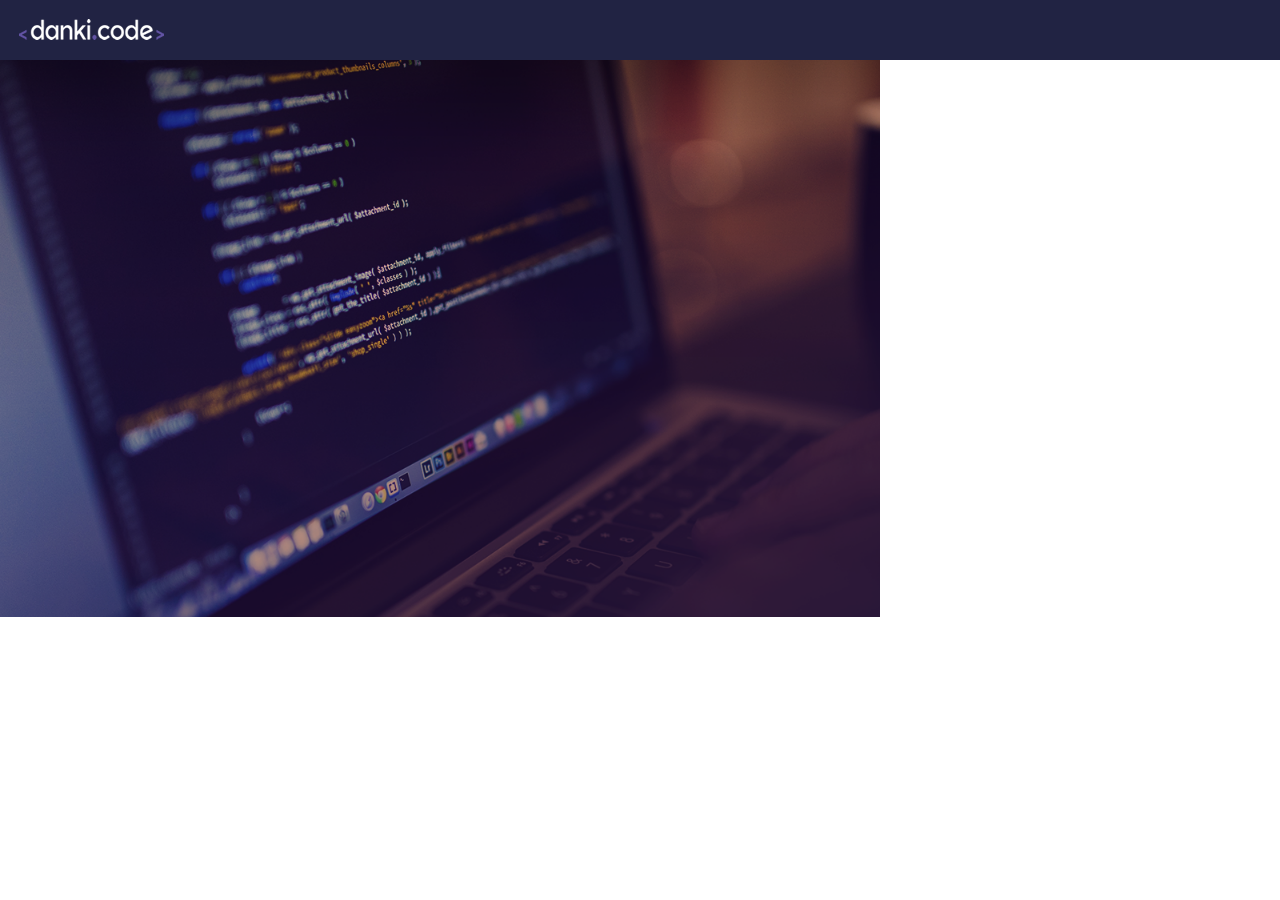
==== project_01/index.html @ 72232da6 "create header" ====
<!DOCTYPE html>
<html lang="pt-br">
<head>
  <meta charset="UTF-8">
  <meta name="viewport" content="width=device-width, initial-scale=1.0">
  <title>Project 01</title>
  <link rel="stylesheet" href="css/style.css">
</head>
<body>
  <header>
    <div class="center">
      <img src="images/logo.png" alt="Logo">
    </div><!--center-->
  </header>

  <div class="container-banner">
    <div class="center">
      <div class="form">
        
      </div><!--form-->
    </div><!--center-->
  </div><!--container-banner-->
</body>
</html>
---- project_01/css/style.css ----
* {
  margin: 0;
  padding: 0;
  box-sizing: border-box;
}

html, body {
  height: 100%;
}

.center {
  width: 1280px;
  margin: 0 auto;
}

header {
  width: 100%;
  height: 60px;
  background-color: #212343;
}

header img {
  margin: 19px;
}

.container-banner {
  width: 100%;
  height: 557px;
  background-image: url('../images/header_bg.png');
  background-size: cover;
  background-position: center;
}

.container-banner > .center {
  height: 100%;
}

.form {
  width: 400px;
  height: 100%;
  float: right;
  background-color: white;
}
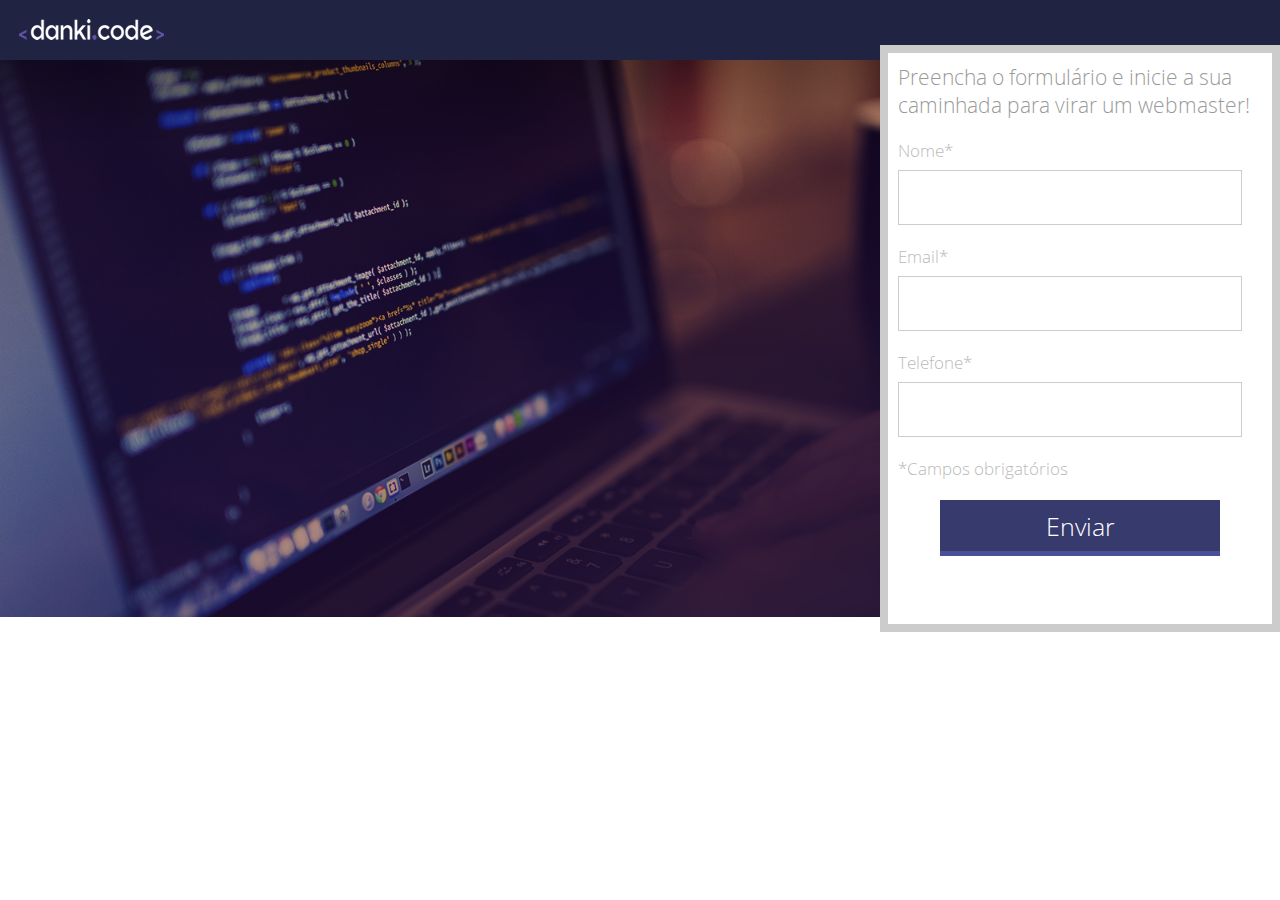
==== commit fbee27d1: "Create form" ====
--- a/project_01/index.html
+++ b/project_01/index.html
@@ -16,7 +16,30 @@
   <div class="container-banner">
     <div class="center">
       <div class="form">
-        
+        <h2>Preencha o formulário e inicie a sua caminhada para virar um webmaster!</h2>
+        <form action="">
+          <div class="input-container">
+            <span>Nome*</span>
+            <input type="text" name="nome" required>
+          </div><!--input-container-->
+
+          <div class="input-container">
+            <span>Email*</span>
+            <input type="email" name="email" required>
+          </div><!--input-container-->
+
+          <div class="input-container">
+            <span>Telefone*</span>
+            <input type="text" name="telefone" required>
+          </div><!--input-container-->
+          
+          <p class="warning">*Campos obrigatórios</p>
+
+          <div class="input-submit-container">
+            <input type="submit" name="acao" value="Enviar">
+          </div><!--input-submit-container-->
+
+        </form>
       </div><!--form-->
     </div><!--center-->
   </div><!--container-banner-->
--- a/project_01/css/style.css
+++ b/project_01/css/style.css
@@ -2,10 +2,16 @@
   margin: 0;
   padding: 0;
   box-sizing: border-box;
+  font-family: "Open Sans";
 }
 
 html, body {
   height: 100%;
+}
+
+@font-face {
+  src: url('../fonts/OpenSans-Light.ttf');
+  font-family: "Open Sans";
 }
 
 .center {
@@ -36,8 +42,62 @@
 }
 
 .form {
+  padding: 10px;
   width: 400px;
-  height: 100%;
+  height: calc(100% + 30px);
   float: right;
+  position: relative;
+  top: -15px;
   background-color: white;
+  border: 8px solid #ccc;
+}
+
+.form h2 {
+  font-weight: normal;
+  color: #999;
+  font-size: 21px;
+}
+
+.input-container{
+  margin-top: 20px;
+}
+
+.input-container span,
+.form p {
+  display: inline-block;
+  width: 100%;
+  color: #bbb;
+  font-size: 17px;
+}
+
+.form p {
+  margin: 20px 0;
+}
+
+.input-container input[type=text],
+.input-container input[type=email] {
+  margin-top: 8px;
+  width: 344px;
+  height: 55px;
+  border: 1px solid #ccc;
+}
+
+.form .input-submit-container {
+  text-align: center;
+}
+
+.form input[type=submit] {
+  color: white;
+  font-size: 25px;
+  width: 280px;
+  height: 56px;
+  display: inline-block;
+  background-color: #363A6D;
+  border: 0;
+  border-bottom: 5px solid #4A5097;
+  cursor: pointer;
+}
+
+.form input[type="submit"]:hover {
+  background-color: #323665;
 }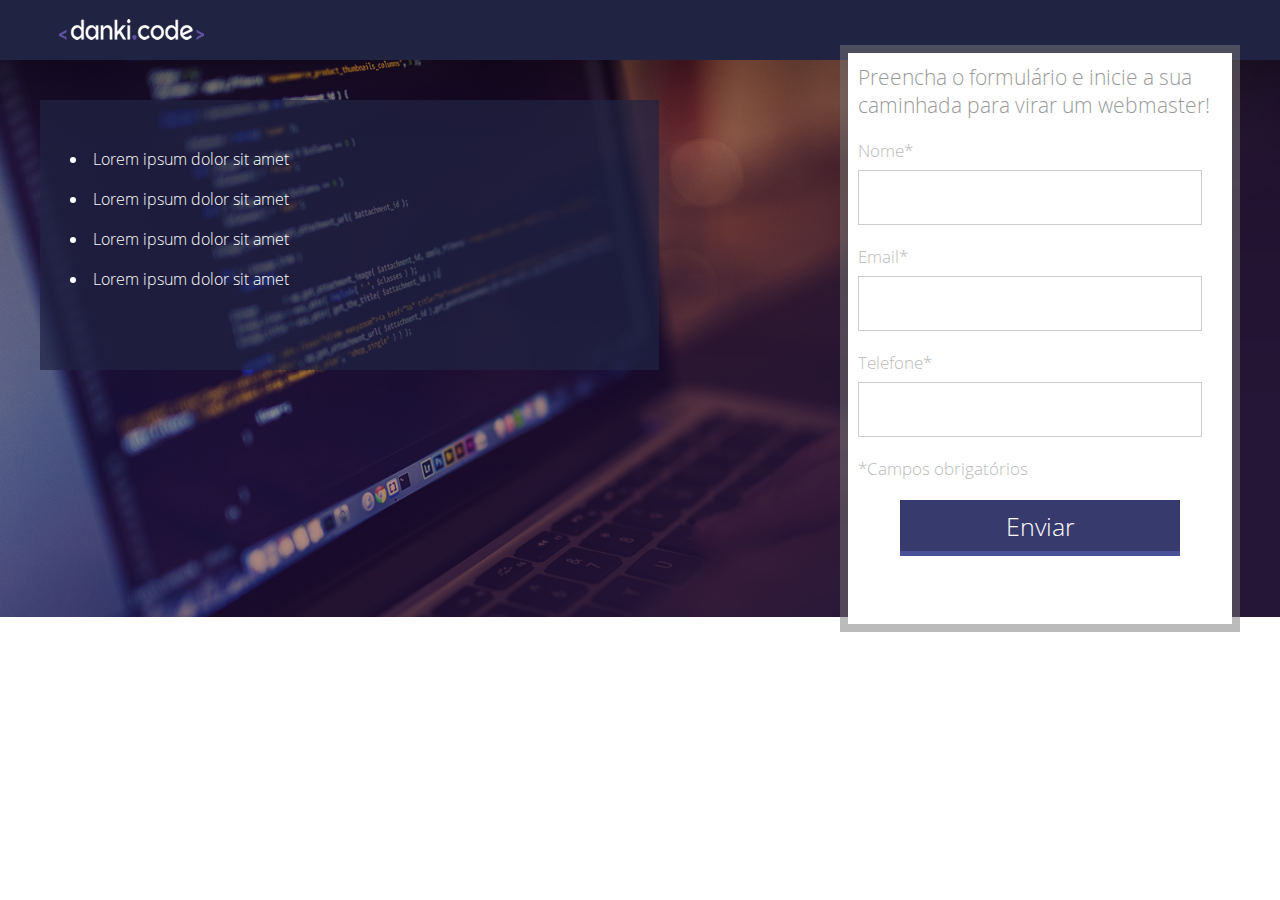
==== commit 44417ccb: "text banner" ====
--- a/project_01/index.html
+++ b/project_01/index.html
@@ -15,6 +15,18 @@
 
   <div class="container-banner">
     <div class="center">
+
+      <div class="container-list">
+        <ul>
+          <li>Lorem ipsum dolor sit amet</li>
+          <li>Lorem ipsum dolor sit amet</li>
+          <li>Lorem ipsum dolor sit amet</li>
+          <li>Lorem ipsum dolor sit amet</li>
+        </ul>
+
+
+      </div><!--container-list-->
+
       <div class="form">
         <h2>Preencha o formulário e inicie a sua caminhada para virar um webmaster!</h2>
         <form action="">
@@ -43,5 +55,6 @@
       </div><!--form-->
     </div><!--center-->
   </div><!--container-banner-->
+
 </body>
 </html>--- a/project_01/css/style.css
+++ b/project_01/css/style.css
@@ -15,7 +15,7 @@
 }
 
 .center {
-  width: 1280px;
+  width: 1200px;
   margin: 0 auto;
 }
 
@@ -49,7 +49,8 @@
   position: relative;
   top: -15px;
   background-color: white;
-  border: 8px solid #ccc;
+  border: 8px solid rgba(120, 120, 120, .5);
+  background-clip: padding-box;
 }
 
 .form h2 {
@@ -100,4 +101,22 @@
 
 .form input[type="submit"]:hover {
   background-color: #323665;
+}
+
+.container-list {
+  padding: 30px;
+  margin-top: 40px;
+  float: left;
+  width: 619px;
+  height: 270px;
+  background-color: rgba(33, 35, 67, .7);
+}
+
+.container-list ul {
+  list-style-position: inside;
+}
+
+.container-list ul li {
+  color: white;
+  margin-top: 18px;
 }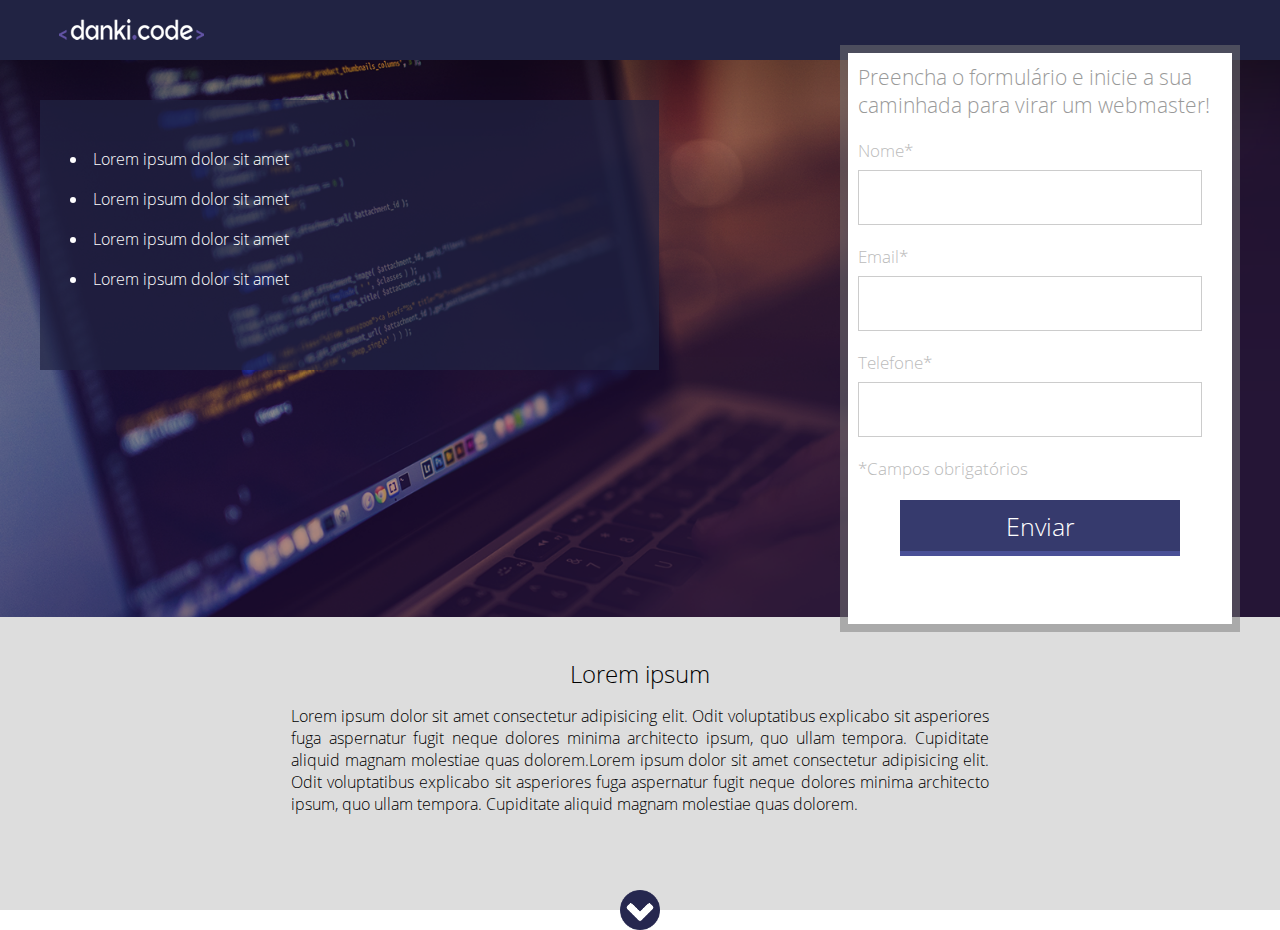
==== commit 5b0a3e48: "Create section" ====
--- a/project_01/index.html
+++ b/project_01/index.html
@@ -56,5 +56,15 @@
     </div><!--center-->
   </div><!--container-banner-->
 
+  <div class="container-2">
+    <div class="center">
+      <h2>Lorem ipsum</h2>
+      <p>Lorem ipsum dolor sit amet consectetur adipisicing elit. Odit voluptatibus explicabo sit asperiores fuga aspernatur fugit neque dolores minima architecto ipsum, quo ullam tempora. Cupiditate aliquid magnam molestiae quas dolorem.Lorem ipsum dolor sit amet consectetur adipisicing elit. Odit voluptatibus explicabo sit asperiores fuga aspernatur fugit neque dolores minima architecto ipsum, quo ullam tempora. Cupiditate aliquid magnam molestiae quas dolorem.</p>
+    </div><!--center-->
+
+    <div class="arrow">
+      
+    </div>
+  </div><!--container-2-->
 </body>
 </html>--- a/project_01/css/style.css
+++ b/project_01/css/style.css
@@ -119,4 +119,32 @@
 .container-list ul li {
   color: white;
   margin-top: 18px;
+}
+
+.container-2 {
+  padding: 40px 0;
+  background-color: #DDD;
+  text-align: center;
+}
+
+.container-2 h2 {
+  font-weight: normal;
+}
+
+.container-2 p {
+  width: 698px;
+  display: inline-block;
+  text-align: justify;
+  margin: 15px 0;
+}
+
+.arrow {
+  position: relative;
+  top: 60px;
+  left: 50%;
+  margin-left: -20px;
+  width: 40px;
+  height: 40px;
+  background-image: url('../images/arrow.png');
+  background-size: 100% 100%;
 }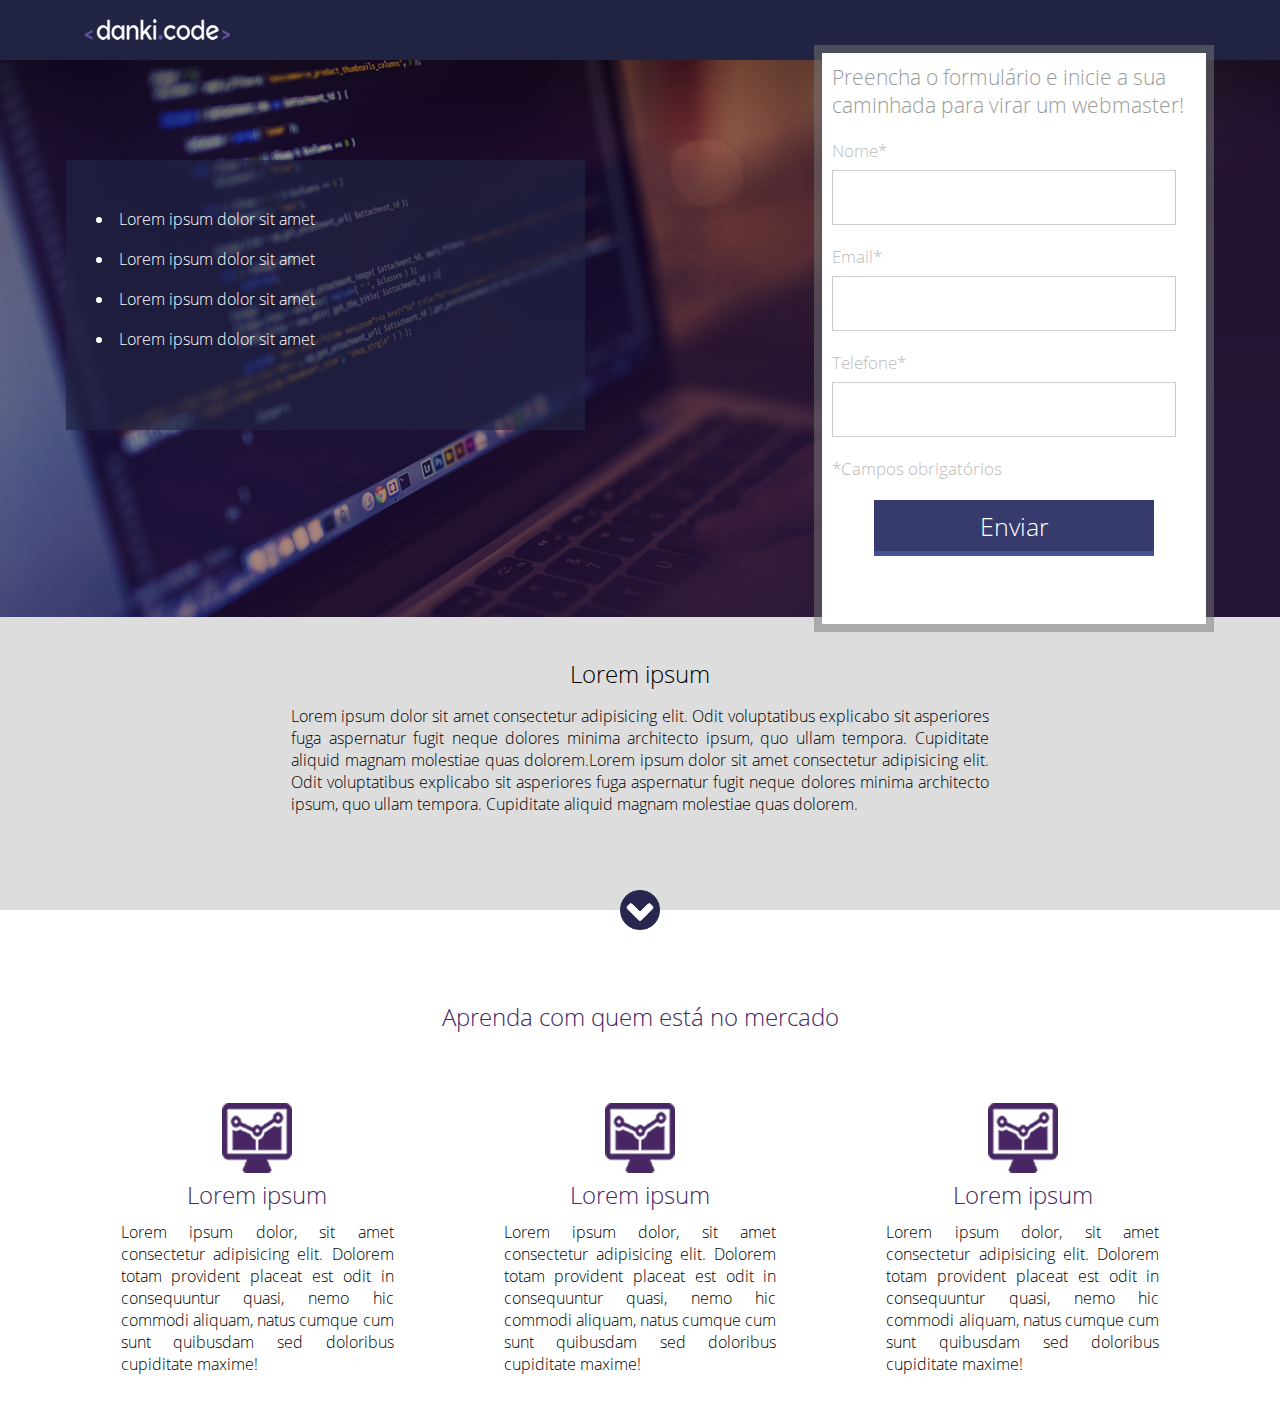
==== commit 236e1779: "Create new section" ====
--- a/project_01/index.html
+++ b/project_01/index.html
@@ -66,5 +66,42 @@
       
     </div>
   </div><!--container-2-->
+
+  <div class="section-1">
+    <div class="center">
+      <h2>Aprenda com quem está no mercado</h2>
+      <div class="container-section">
+        <div class="container-single">
+          <div>
+            <img src="images/icon.png" alt="Icon">
+          </div>
+            <div class="text-container-single">
+              <h2>Lorem ipsum</h2>
+              <p>Lorem ipsum dolor, sit amet consectetur adipisicing elit. Dolorem totam provident placeat est odit in consequuntur quasi, nemo hic commodi aliquam, natus cumque cum sunt quibusdam sed doloribus cupiditate maxime!</p>
+            </div><!--text-container-single-->
+        </div><!--container-single-->
+
+        <div class="container-single">
+          <div>
+            <img src="images/icon.png" alt="Icon">
+          </div>
+            <div class="text-container-single">
+              <h2>Lorem ipsum</h2>
+              <p>Lorem ipsum dolor, sit amet consectetur adipisicing elit. Dolorem totam provident placeat est odit in consequuntur quasi, nemo hic commodi aliquam, natus cumque cum sunt quibusdam sed doloribus cupiditate maxime!</p>
+            </div><!--text-container-single-->
+        </div><!--container-single-->
+
+        <div class="container-single">
+          <div>
+            <img src="images/icon.png" alt="Icon">
+          </div>
+            <div class="text-container-single">
+              <h2>Lorem ipsum</h2>
+              <p>Lorem ipsum dolor, sit amet consectetur adipisicing elit. Dolorem totam provident placeat est odit in consequuntur quasi, nemo hic commodi aliquam, natus cumque cum sunt quibusdam sed doloribus cupiditate maxime!</p>
+            </div><!--text-container-single-->
+        </div><!--container-single-->
+      </div><!--container-section-->
+    </div><!--center-->
+  </div><!--section-1-->
 </body>
 </html>--- a/project_01/css/style.css
+++ b/project_01/css/style.css
@@ -17,10 +17,12 @@
 .center {
   width: 1200px;
   margin: 0 auto;
+  padding: 0 2%;
 }
 
 header {
   width: 100%;
+  min-width: 1200px;
   height: 60px;
   background-color: #212343;
 }
@@ -31,6 +33,7 @@
 
 .container-banner {
   width: 100%;
+  min-width: 1200px;
   height: 557px;
   background-image: url('../images/header_bg.png');
   background-size: cover;
@@ -105,9 +108,9 @@
 
 .container-list {
   padding: 30px;
-  margin-top: 40px;
+  margin-top: 100px;
   float: left;
-  width: 619px;
+  width: 519px;
   height: 270px;
   background-color: rgba(33, 35, 67, .7);
 }
@@ -122,6 +125,7 @@
 }
 
 .container-2 {
+  min-width: 1200px;
   padding: 40px 0;
   background-color: #DDD;
   text-align: center;
@@ -147,4 +151,34 @@
   height: 40px;
   background-image: url('../images/arrow.png');
   background-size: 100% 100%;
+}
+
+.section-1{
+  padding: 90px 0;
+}
+.section-1 h2 {
+  text-align: center;
+  color: #462663;
+  font-weight: normal;
+}
+
+.container-section {
+  margin-top: 40px;
+  text-align: center;
+}
+
+.container-single {
+  float: left;
+  width: 33.333%;
+  padding: 30px;
+}
+
+.container-single img {
+  width: 70px;
+}
+
+.container-single p {
+  display: inline-block;
+  text-align: justify;
+  padding: 10px 25px;
 }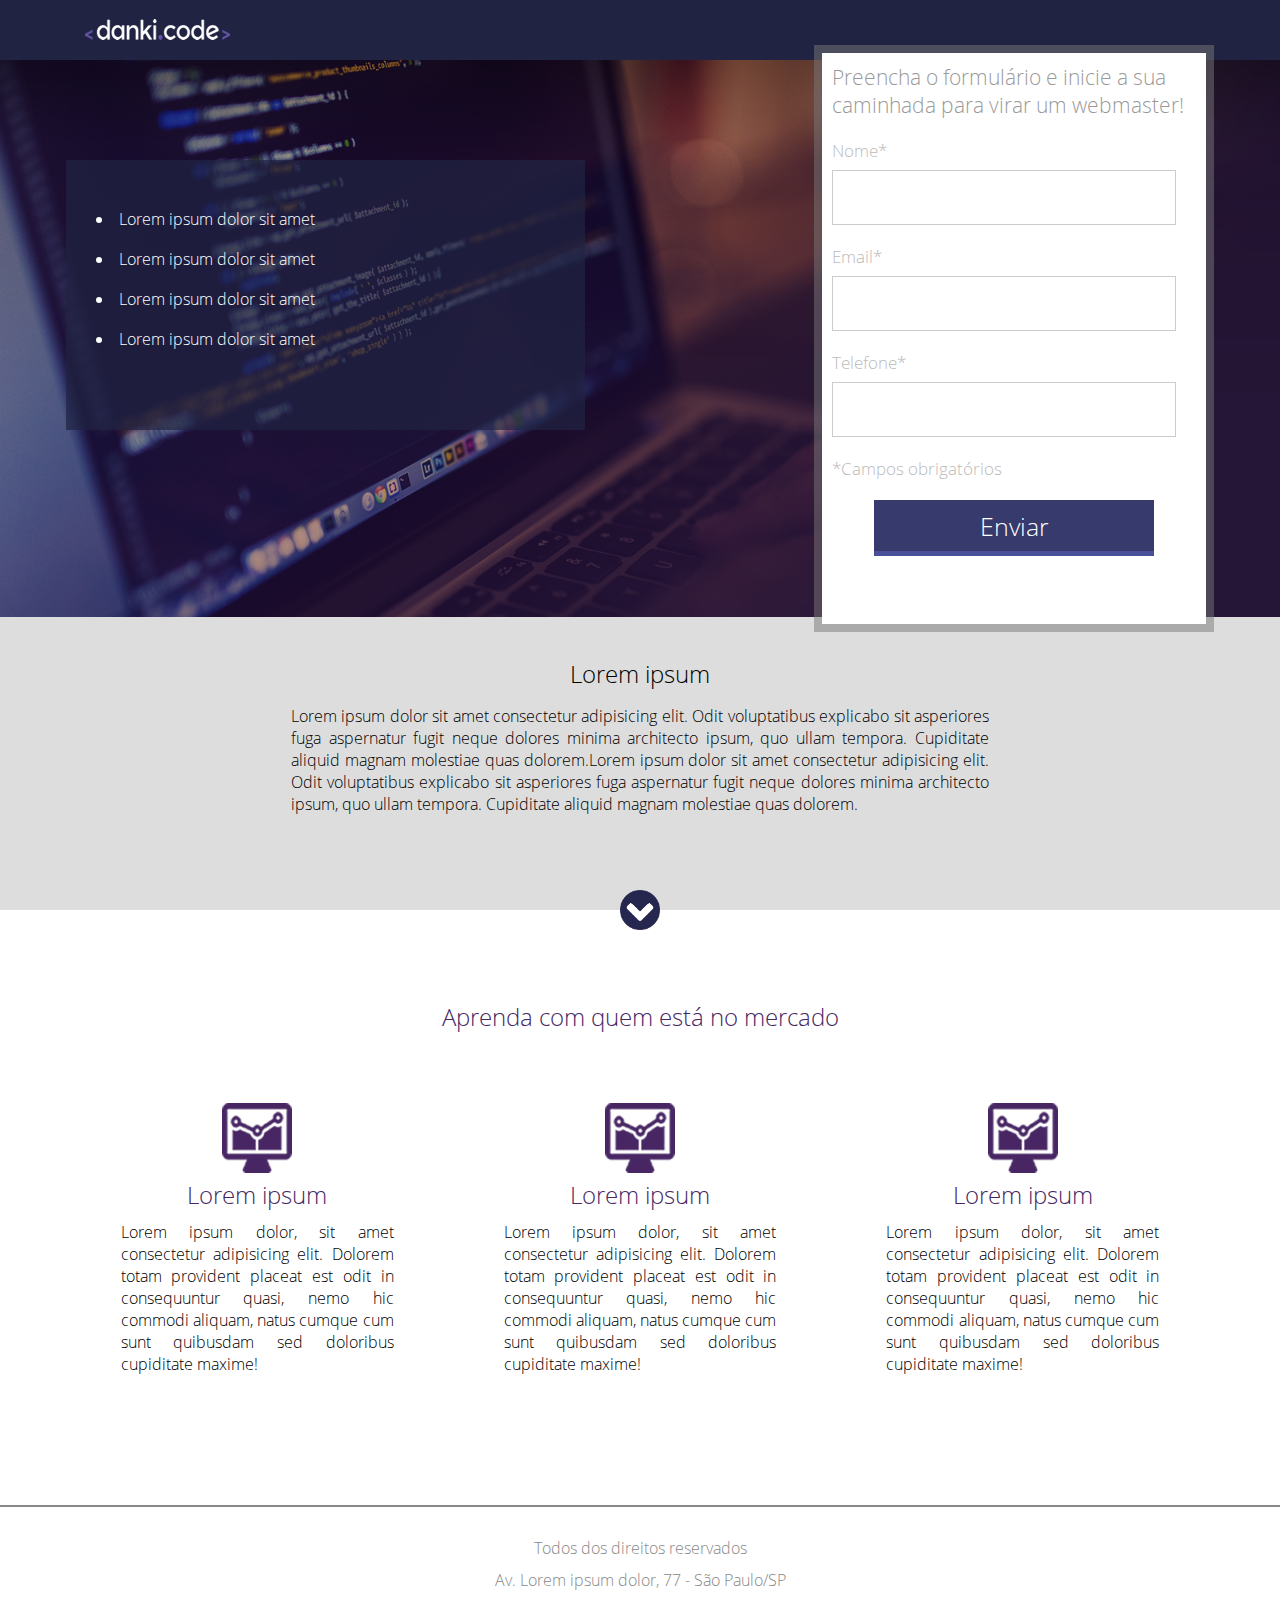
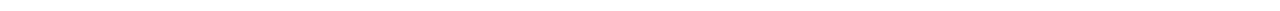
==== commit 7c420653: "Create footer" ====
--- a/project_01/index.html
+++ b/project_01/index.html
@@ -101,7 +101,14 @@
             </div><!--text-container-single-->
         </div><!--container-single-->
       </div><!--container-section-->
+      <div class="clear"></div>
     </div><!--center-->
   </div><!--section-1-->
-</body>
+  
+  <footer>
+    <p>Todos dos direitos reservados</p>
+    <p>Av. Lorem ipsum dolor, 77 - São Paulo/SP</p>
+  </footer>
+  
+  </body>
 </html>--- a/project_01/css/style.css
+++ b/project_01/css/style.css
@@ -181,4 +181,18 @@
   display: inline-block;
   text-align: justify;
   padding: 10px 25px;
+}
+
+footer {
+  padding: 20px 0;
+  border-top: 2px solid #888;
+  text-align: center;
+  color: #888;
+}
+footer p {
+  margin-top: 10px;
+}
+
+.clear {
+  clear: both;
 }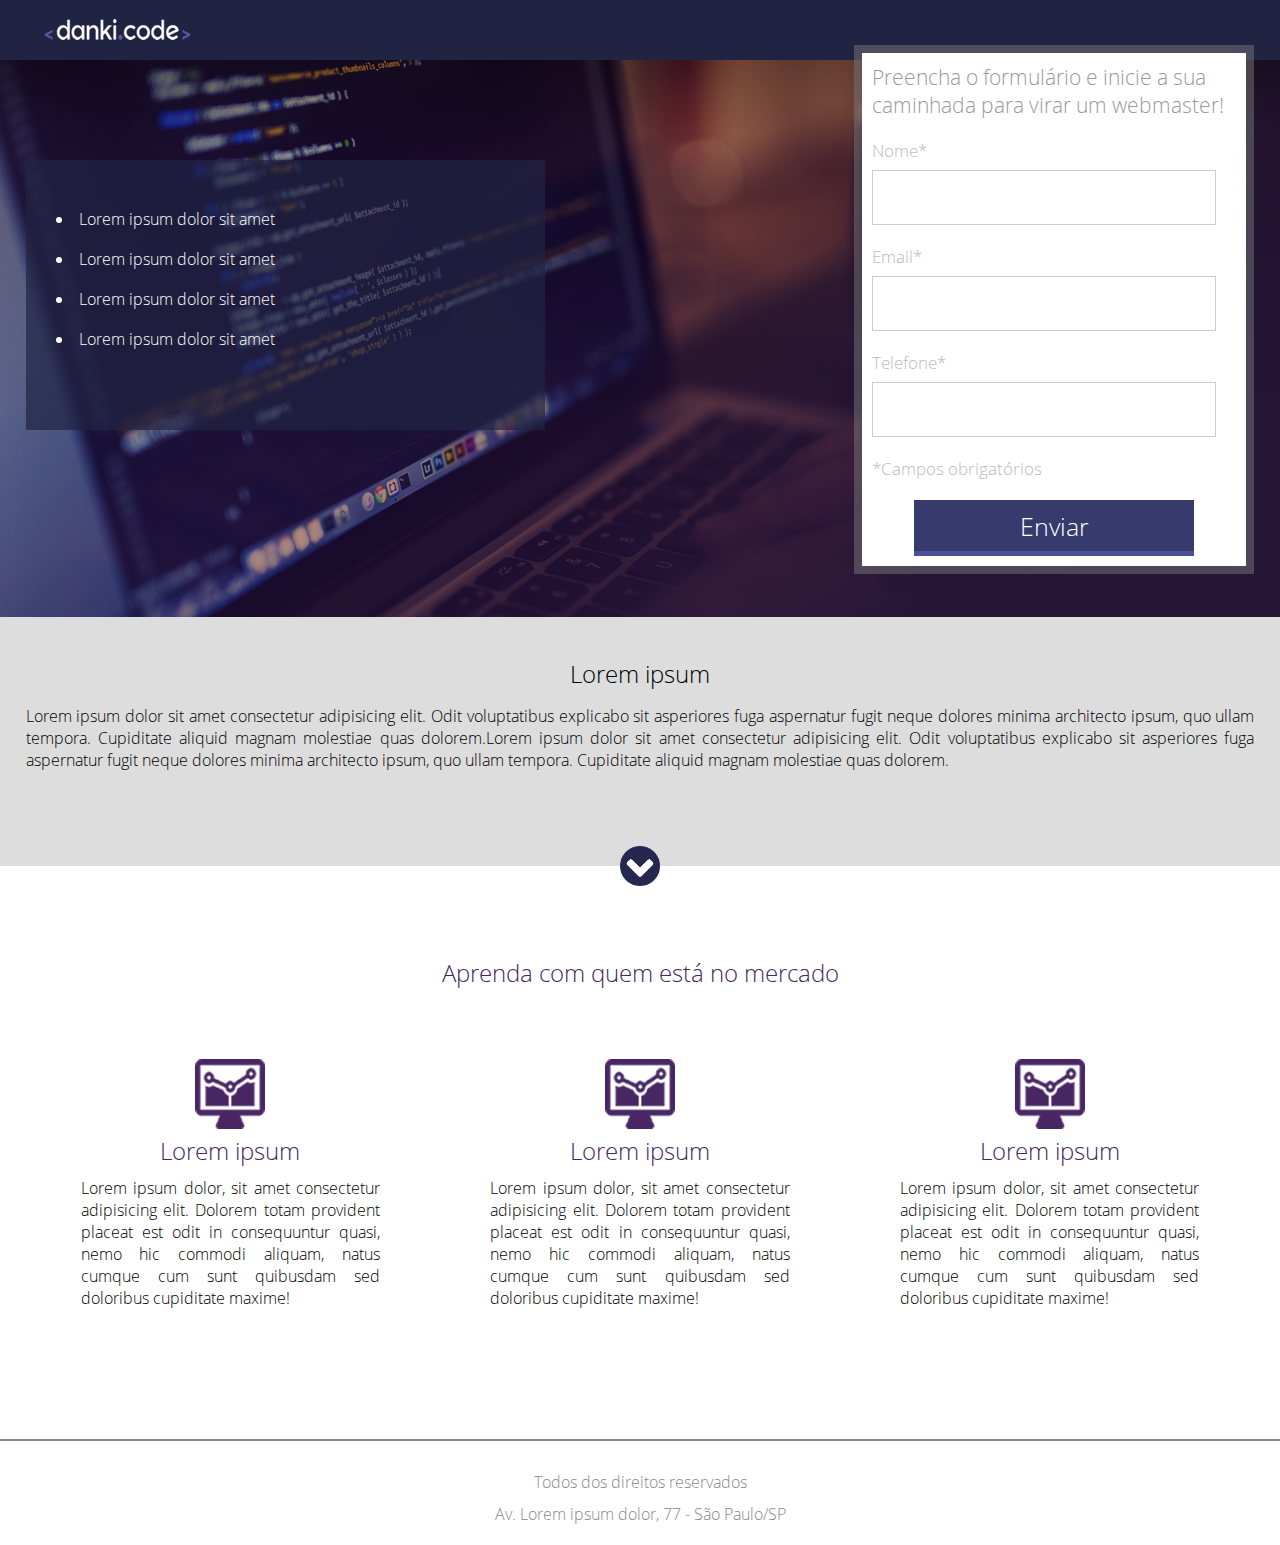
==== commit a223e243: "Finalizando Responsivo" ====
--- a/project_01/index.html
+++ b/project_01/index.html
@@ -16,43 +16,48 @@
   <div class="container-banner">
     <div class="center">
 
-      <div class="container-list">
-        <ul>
-          <li>Lorem ipsum dolor sit amet</li>
-          <li>Lorem ipsum dolor sit amet</li>
-          <li>Lorem ipsum dolor sit amet</li>
-          <li>Lorem ipsum dolor sit amet</li>
-        </ul>
+      <div>
+        <div class="container-list">
+          <ul>
+            <li>Lorem ipsum dolor sit amet</li>
+            <li>Lorem ipsum dolor sit amet</li>
+            <li>Lorem ipsum dolor sit amet</li>
+            <li>Lorem ipsum dolor sit amet</li>
+          </ul>
+        </div><!--container-list-->
+      </div>
 
 
-      </div><!--container-list-->
+      <div>
+        <div class="form">
+          <h2>Preencha o formulário e inicie a sua caminhada para virar um webmaster!</h2>
+          <form action="">
+            <div class="input-container">
+              <span>Nome*</span>
+              <input type="text" name="nome" required>
+            </div><!--input-container-->
 
-      <div class="form">
-        <h2>Preencha o formulário e inicie a sua caminhada para virar um webmaster!</h2>
-        <form action="">
-          <div class="input-container">
-            <span>Nome*</span>
-            <input type="text" name="nome" required>
-          </div><!--input-container-->
+            <div class="input-container">
+              <span>Email*</span>
+              <input type="email" name="email" required>
+            </div><!--input-container-->
 
-          <div class="input-container">
-            <span>Email*</span>
-            <input type="email" name="email" required>
-          </div><!--input-container-->
+            <div class="input-container">
+              <span>Telefone*</span>
+              <input type="text" name="telefone" required>
+            </div><!--input-container-->
+            
+            <p class="warning">*Campos obrigatórios</p>
 
-          <div class="input-container">
-            <span>Telefone*</span>
-            <input type="text" name="telefone" required>
-          </div><!--input-container-->
-          
-          <p class="warning">*Campos obrigatórios</p>
+            <div class="input-submit-container">
+              <input type="submit" name="acao" value="Enviar">
+            </div><!--input-submit-container-->
 
-          <div class="input-submit-container">
-            <input type="submit" name="acao" value="Enviar">
-          </div><!--input-submit-container-->
-
-        </form>
-      </div><!--form-->
+          </form>
+        </div><!--form-->
+      </div>
+      
+      <div class="clear"></div>
     </div><!--center-->
   </div><!--container-banner-->
 
--- a/project_01/css/style.css
+++ b/project_01/css/style.css
@@ -15,14 +15,14 @@
 }
 
 .center {
-  width: 1200px;
+  max-width: 1280px;
+  width: 100%;
   margin: 0 auto;
+}
+
+header {
+  width: 100%;
   padding: 0 2%;
-}
-
-header {
-  width: 100%;
-  min-width: 1200px;
   height: 60px;
   background-color: #212343;
 }
@@ -33,7 +33,7 @@
 
 .container-banner {
   width: 100%;
-  min-width: 1200px;
+  padding: 0 2%;
   height: 557px;
   background-image: url('../images/header_bg.png');
   background-size: cover;
@@ -125,8 +125,7 @@
 }
 
 .container-2 {
-  min-width: 1200px;
-  padding: 40px 0;
+  padding: 40px 2%;
   background-color: #DDD;
   text-align: center;
 }
@@ -136,7 +135,7 @@
 }
 
 .container-2 p {
-  width: 698px;
+  width: 100%;
   display: inline-block;
   text-align: justify;
   margin: 15px 0;
@@ -154,7 +153,7 @@
 }
 
 .section-1{
-  padding: 90px 0;
+  padding: 90px 2%;
 }
 .section-1 h2 {
   text-align: center;
@@ -195,4 +194,83 @@
 
 .clear {
   clear: both;
+}
+
+@media screen and (max-width: 1024px) {
+  header {
+    text-align: center;
+  }
+
+  .container-banner {
+    padding: 40px 2%;
+    height: auto;
+    text-align: center;
+  }
+
+  .container-list {
+    padding: 30px 0;
+    float: left;
+    margin-top: 10px;
+    width: 40%;
+    max-width: 500px;
+    height: auto;
+  }
+
+  .form {
+    margin-top: 10px;
+    width: 60%;
+    max-width: 400px;
+    padding: 10px;
+    height: 100%;
+    float: right;
+    top: 0;
+  }
+
+  .input-container input[type=text],
+  .input-container input[type=email] {
+    width: 100%;
+    height: 55px;
+  }
+
+  .form input[type=submit] {
+    width: 100%;
+    max-width: 280px;
+    height: 56px;
+  }
+
+  .container-single{
+    float: left;
+    width: 50%;
+    max-width: 600px;
+    padding: 25px 0;
+  }
+}
+
+@media screen and (max-width: 768px){
+  .container-2{
+    padding-left: 4%;
+    padding-right: 4%;
+  }
+  
+  .container-list {
+    margin-top: 0;
+    float: none;
+    display: inline-block;
+    width: 100%;
+  }
+
+  .form {
+    float: none;
+    display: inline-block;
+    width: 90%;  
+    margin-top: 30px;  
+  }
+
+  .container-single{
+    float: none;
+    display: inline-block;
+    width: 100%;
+    max-width: 600px;
+    padding: 30px 0;
+  }
 }